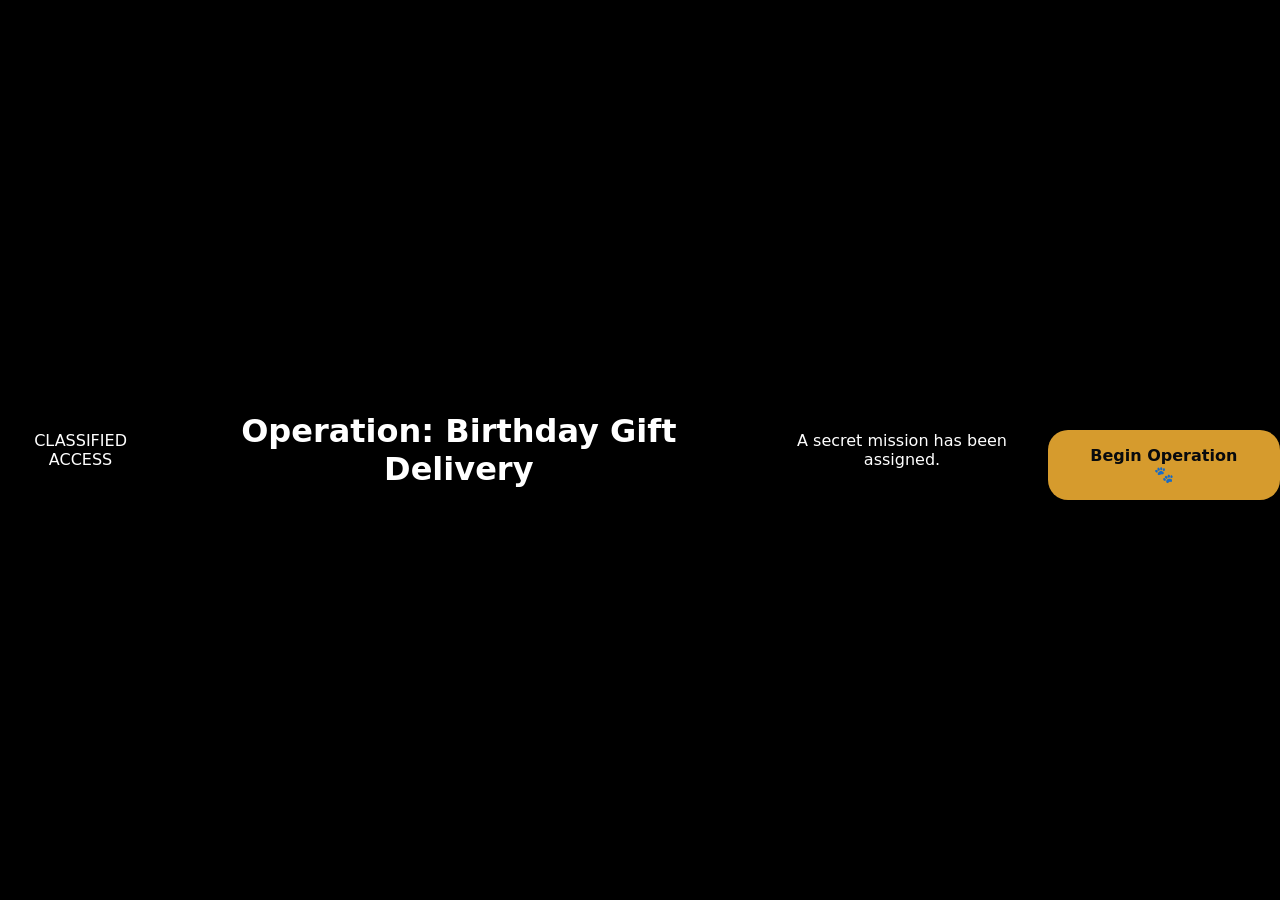
==== index.html @ c92be4ef "Update index.html" ====
<!DOCTYPE html>
<html lang="en">
<head>
  <meta charset="UTF-8" />
  <meta name="viewport" content="width=device-width, initial-scale=1.0" />
  <title>Classified Mission</title>
  <link rel="stylesheet" href="intro.css" />
</head>

<body class="intro-page">

  <main class="intro-screen">

    <p>CLASSIFIED ACCESS</p>

    <h1>Operation: Birthday Gift Delivery</h1>

    <p>
      A secret mission has been assigned.
    </p>

    <a href="main.html" class="button">
  Begin Operation 🐾
</a>

  </main>
  

</body>
</html>
---- intro.css ----
body {
  margin: 0;
  min-height: 100vh;
  background: black;
  color: white;
  font-family: system-ui, sans-serif;
}

.intro-screen {
  min-height: 100vh;
  display: flex;
  justify-content: center;
  align-items: center;
  text-align: center;
}

.intro-content {
  max-width: 600px;
}

.tiny-secret {
  margin-top: 60px;
  font-size: 11px;
  opacity: 0.3;
  letter-spacing: 2px;
}

.button {
  display: inline-block;
  margin-top: 30px;
  padding: 16px 30px;
  border-radius: 20px;
  background: #d69b2d;
  color: #080a0d;
  text-decoration: none;
  font-weight: 800;
}
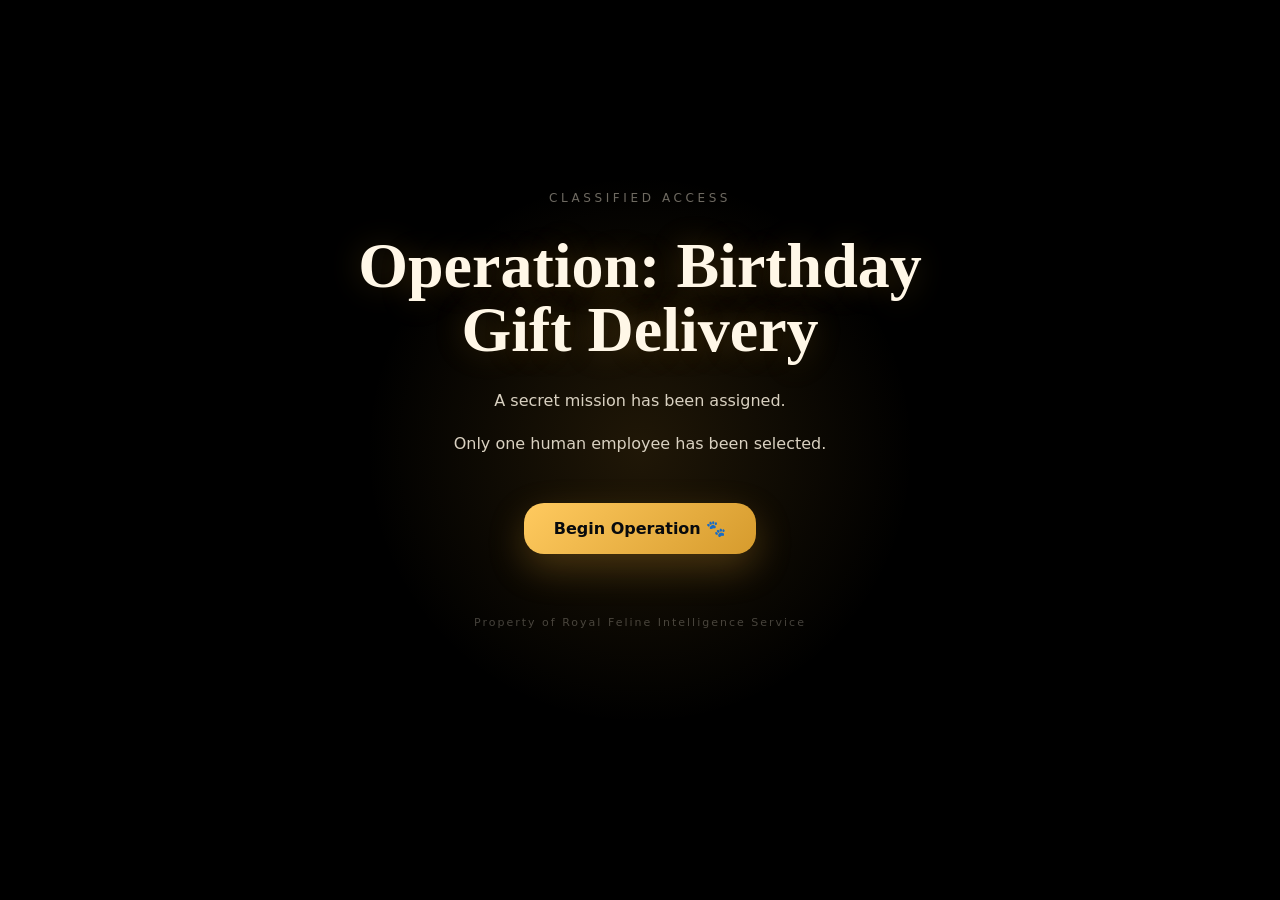
==== commit 66a6f1de: "Update index.html" ====
--- a/index.html
+++ b/index.html
@@ -11,20 +11,37 @@
 
   <main class="intro-screen">
 
-    <p>CLASSIFIED ACCESS</p>
+    <div class="intro-content">
 
-    <h1>Operation: Birthday Gift Delivery</h1>
+      <p class="intro-label">
+        CLASSIFIED ACCESS
+      </p>
 
-    <p>
-      A secret mission has been assigned.
-    </p>
+      <h1>
+        Operation: Birthday Gift Delivery
+      </h1>
 
-    <a href="main.html" class="button">
-  Begin Operation 🐾
-</a>
+      <p>
+        A secret mission has been assigned.
+      </p>
+
+      <p>
+        Only one human employee has been selected.
+      </p>
+
+      <a href="main.html" class="button">
+        Begin Operation 🐾
+      </a>
+
+      <p class="tiny-secret">
+        Property of Royal Feline Intelligence Service
+      </p>
+
+    </div>
 
   </main>
-  
+
+  <script src="intro.js"></script>
 
 </body>
 </html>
--- a/intro.css
+++ b/intro.css
@@ -1,10 +1,13 @@
 body {
   margin: 0;
   min-height: 100vh;
-  background: black;
+  background:
+    radial-gradient(circle at center, rgba(214,155,45,0.15), transparent 35%),
+    black;
   color: white;
   font-family: system-ui, sans-serif;
 }
+
 
 .intro-screen {
   min-height: 100vh;
@@ -14,10 +17,42 @@
   text-align: center;
 }
 
+
 .intro-content {
-  max-width: 600px;
+  width: min(600px, 90%);
+  transform: translateY(-40px);
 }
 
+
+/* маленькая надпись сверху */
+.intro-label {
+  font-size: 0.75rem;
+  letter-spacing: 0.3em;
+  text-transform: uppercase;
+  opacity: 0.5;
+  margin-bottom: 25px;
+}
+
+
+/* главный заголовок */
+.intro-content h1 {
+  margin: 0 0 25px;
+  font-family: Georgia, "Times New Roman", serif;
+  font-size: clamp(2rem, 5vw, 4rem);
+  line-height: 1;
+  color: #fff7e7;
+  text-shadow: 0 0 30px rgba(214,155,45,0.25);
+}
+
+
+/* основной текст */
+.intro-content p {
+  line-height: 1.7;
+  color: #d9d1c1;
+}
+
+
+/* маленькая пасхалка снизу */
 .tiny-secret {
   margin-top: 60px;
   font-size: 11px;
@@ -25,13 +60,35 @@
   letter-spacing: 2px;
 }
 
+
+/* кнопка */
 .button {
   display: inline-block;
   margin-top: 30px;
   padding: 16px 30px;
   border-radius: 20px;
-  background: #d69b2d;
+
+  background: linear-gradient(
+    135deg,
+    #ffca5f,
+    #d69b2d
+  );
+
   color: #080a0d;
   text-decoration: none;
   font-weight: 800;
+
+  box-shadow:
+    0 14px 36px rgba(214,155,45,0.28);
+
+  transition:
+    transform 220ms ease,
+    box-shadow 220ms ease;
 }
+
+
+.button:hover {
+  transform: translateY(-3px);
+  box-shadow:
+    0 20px 48px rgba(214,155,45,0.4);
+}
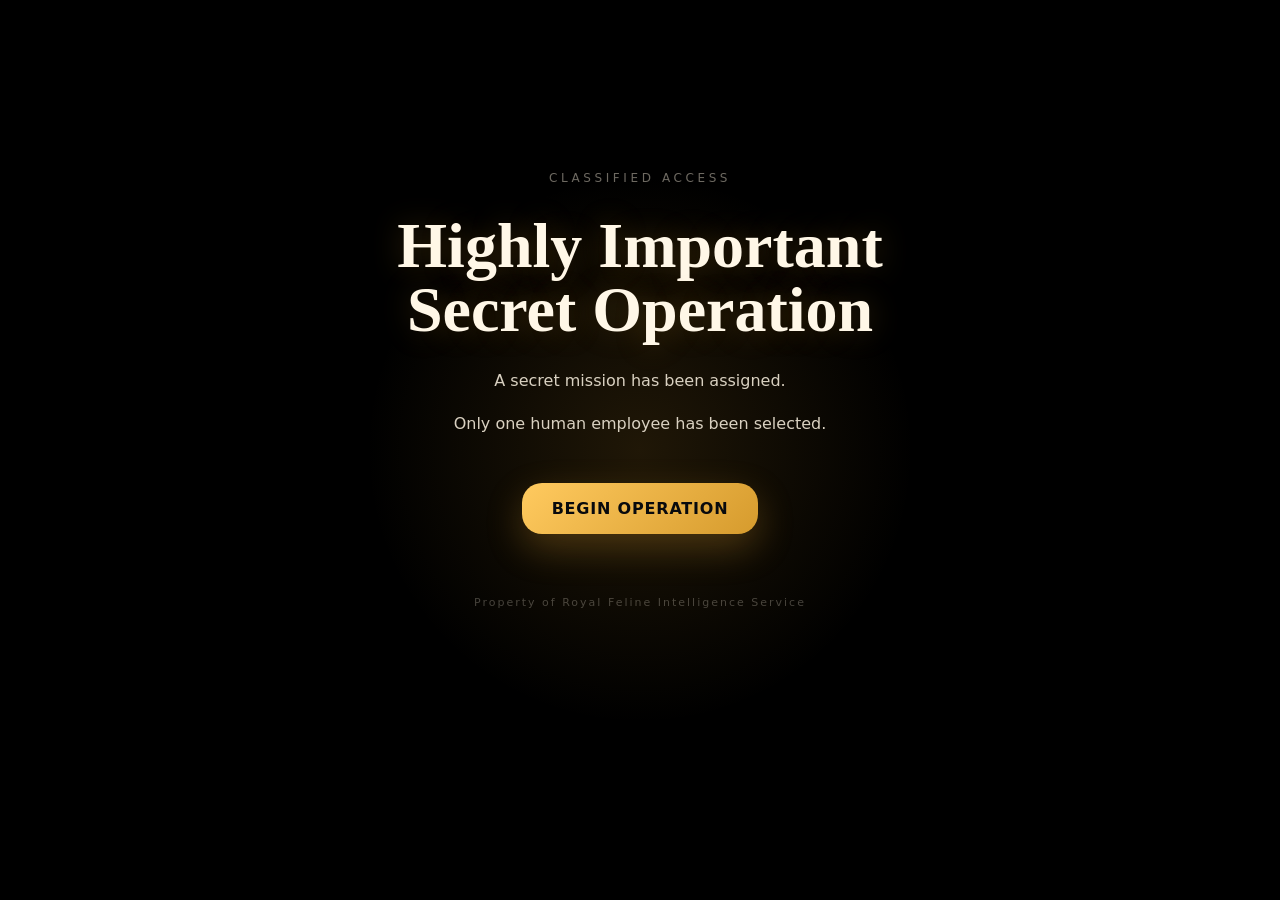
==== commit a2f0ccb8: "Update index.html" ====
--- a/index.html
+++ b/index.html
@@ -18,7 +18,7 @@
       </p>
 
       <h1>
-        Operation: Birthday Gift Delivery
+        Highly Important Secret Operation
       </h1>
 
       <p>
@@ -30,7 +30,7 @@
       </p>
 
       <a href="main.html" class="button">
-        Begin Operation 🐾
+        Begin Operation
       </a>
 
       <p class="tiny-secret">
--- a/intro.css
+++ b/intro.css
@@ -20,7 +20,7 @@
 
 .intro-content {
   width: min(600px, 90%);
-  transform: translateY(-40px);
+  transform: translateY(-60px);
 }
 
 
@@ -76,6 +76,8 @@
 
   color: #080a0d;
   text-decoration: none;
+  letter-spacing: 0.05em;
+  text-transform: uppercase;
   font-weight: 800;
 
   box-shadow:
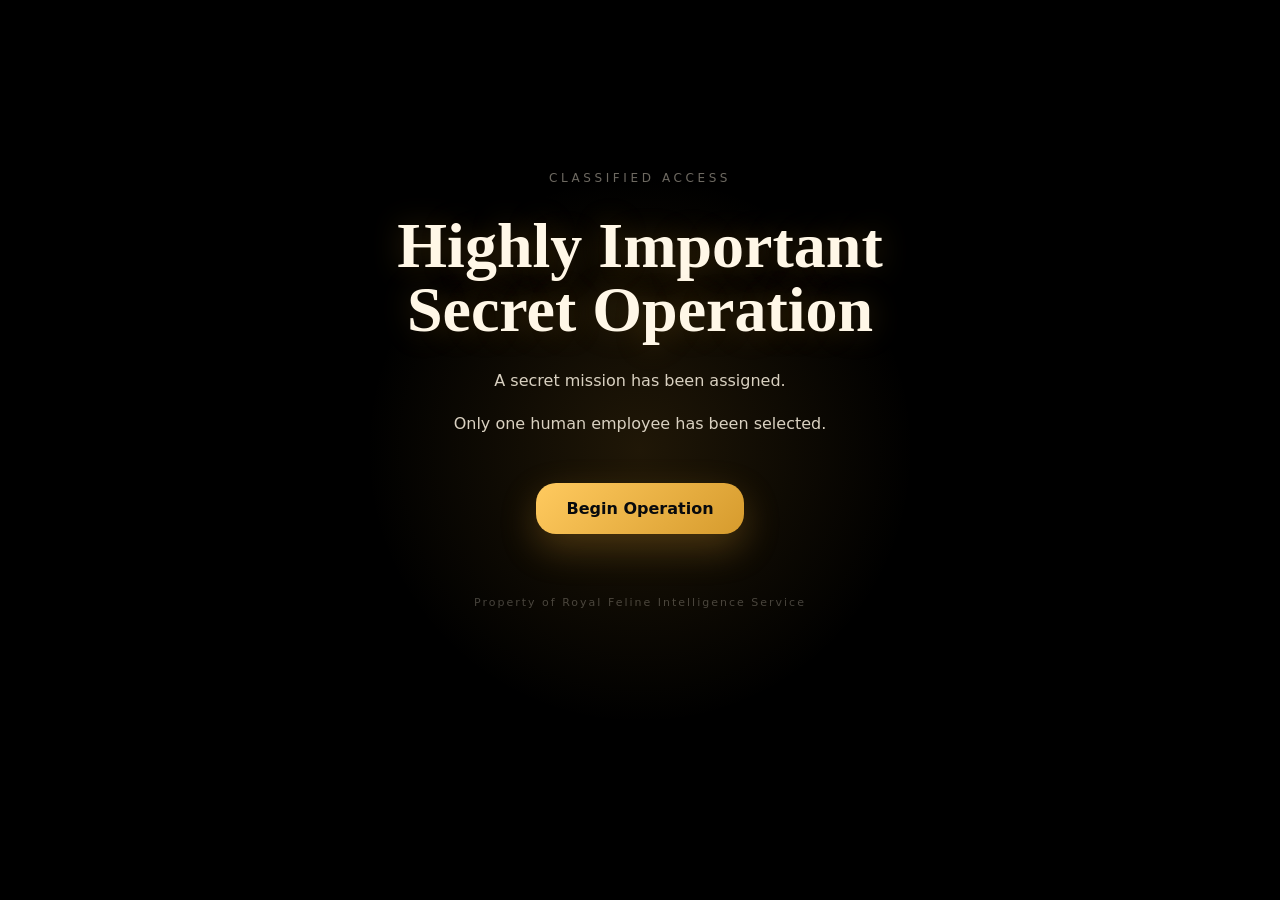
==== commit e92d3208: "Update index.html" ====
--- a/index.html
+++ b/index.html
@@ -9,7 +9,7 @@
 
 <body class="intro-page">
 
-  <main class="intro-screen">
+  <main class="intro-screen mission-card">
 
     <div class="intro-content">
 
--- a/intro.css
+++ b/intro.css
@@ -76,8 +76,6 @@
 
   color: #080a0d;
   text-decoration: none;
-  letter-spacing: 0.05em;
-  text-transform: uppercase;
   font-weight: 800;
 
   box-shadow:
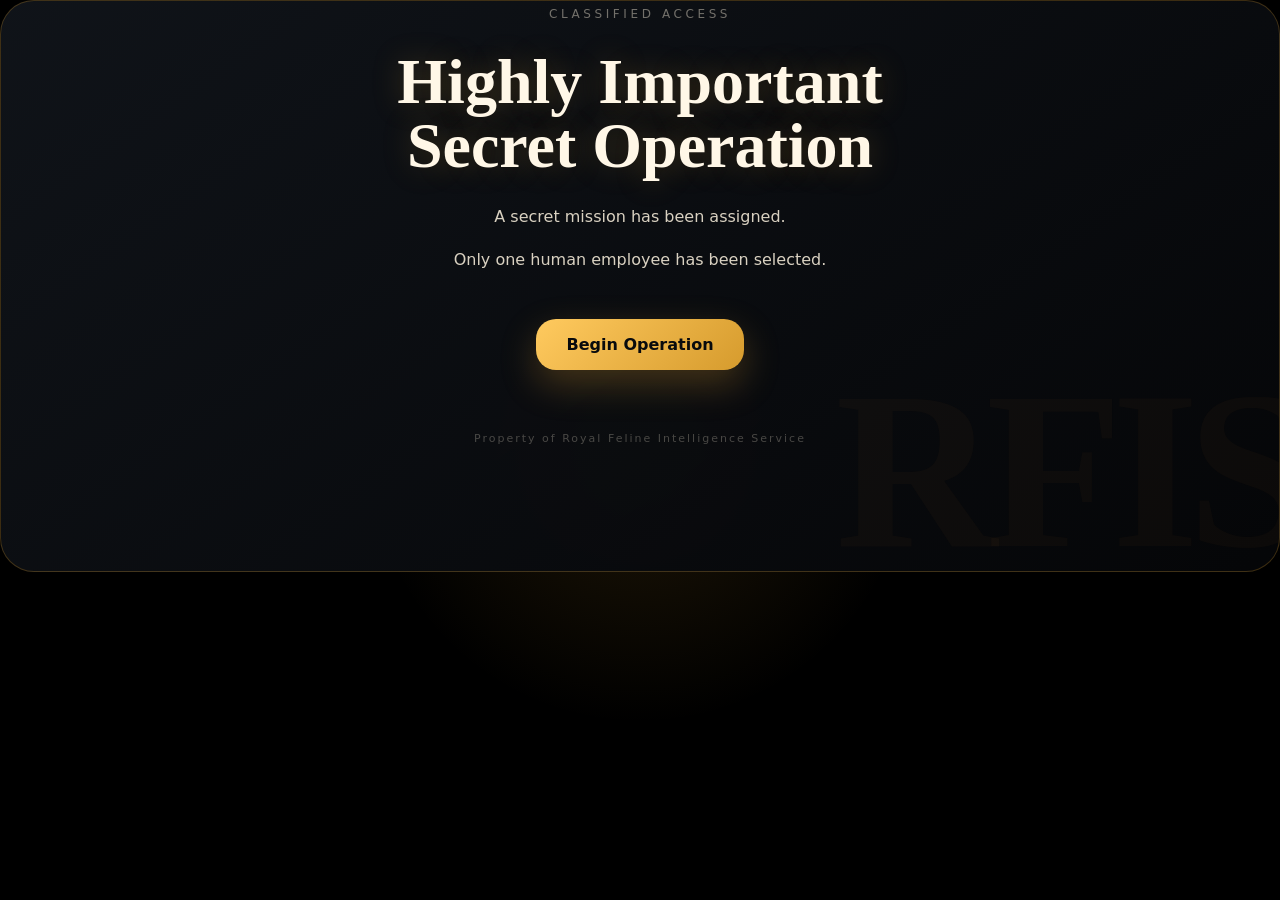
==== commit 6fcac78e: "Update index.html" ====
--- a/index.html
+++ b/index.html
@@ -32,7 +32,7 @@
       <a href="main.html" class="button">
         Begin Operation
       </a>
-
+ 
       <p class="tiny-secret">
         Property of Royal Feline Intelligence Service
       </p>
--- a/intro.css
+++ b/intro.css
@@ -10,7 +10,6 @@
 
 
 .intro-screen {
-  min-height: 100vh;
   display: flex;
   justify-content: center;
   align-items: center;
@@ -92,3 +91,26 @@
   box-shadow:
     0 20px 48px rgba(214,155,45,0.4);
 }
+
+
+.mission-card {
+  position: relative;
+  overflow: hidden;
+  border: 1px solid rgba(214, 155, 45, 0.26);
+  border-radius: 34px;
+  background: linear-gradient(145deg, rgba(17, 21, 27, 0.92), rgba(5, 6, 8, 0.96));
+  box-shadow: 0 30px 80px var(--shadow), inset 0 1px 0 rgba(255, 255, 255, 0.05);
+  padding: clamp(24px, 4vw, 54px);
+}
+
+.mission-card::after {
+  content: "RFIS";
+  position: absolute;
+  right: -22px;
+  bottom: -28px;
+  color: rgba(214, 155, 45, 0.035);
+  font-family: Georgia, "Times New Roman", serif;
+  font-size: clamp(6rem, 18vw, 14rem);
+  font-weight: 700;
+  letter-spacing: -0.05em;
+}
